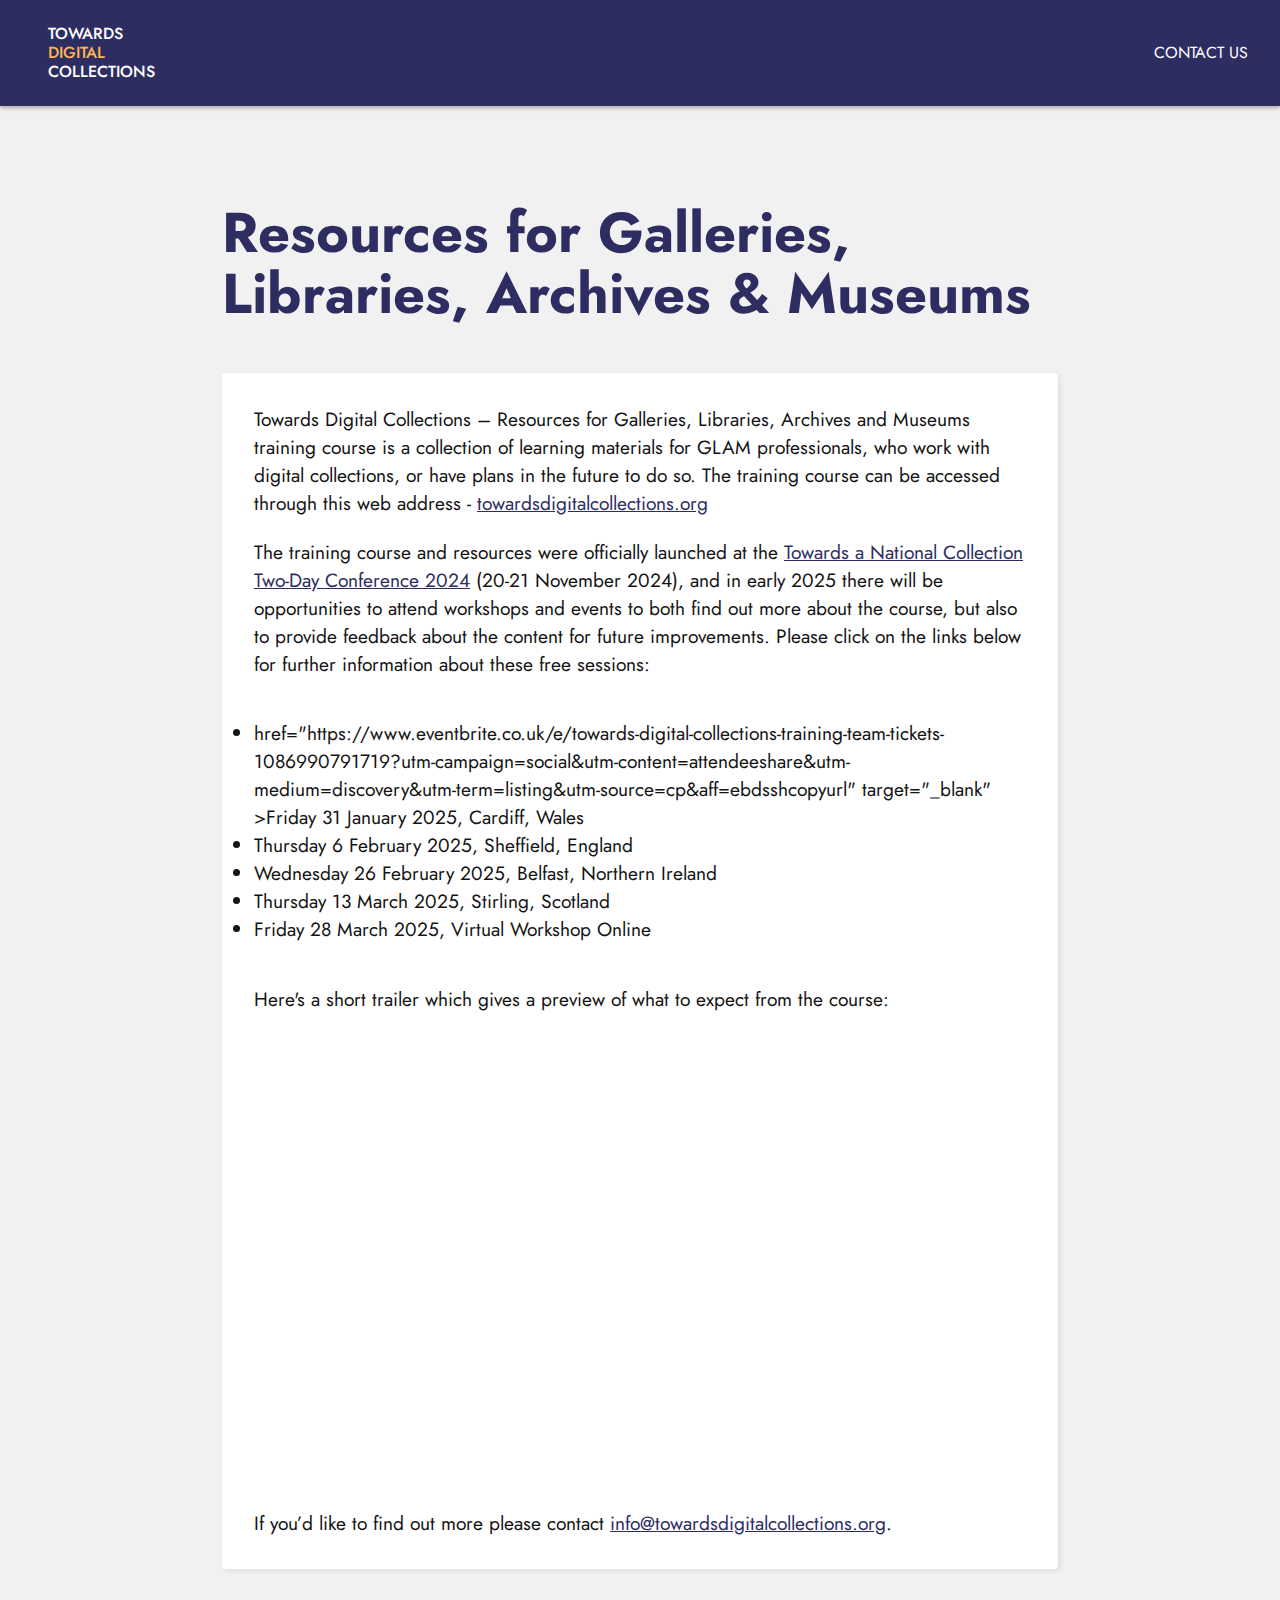
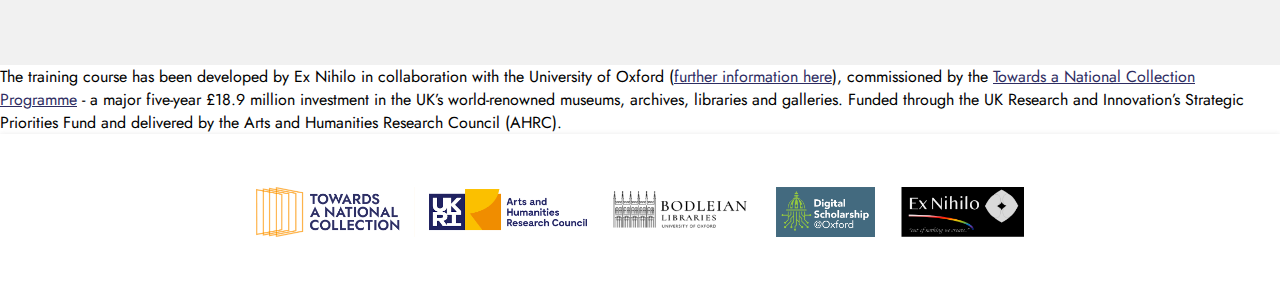
==== index.html @ f4214ec8 "Link adding" ====
<!DOCTYPE html>
<html lang="en">
  <head>
    <meta charset="UTF-8" />
    <meta name="viewport" content="width=device-width, initial-scale=1.0" />
    <title>Towards Digital Collections</title>
    <link rel="preconnect" href="https://fonts.googleapis.com" />
    <link rel="preconnect" href="https://fonts.gstatic.com" crossorigin />
    <link
      href="https://fonts.googleapis.com/css2?family=Jost:ital,wght@0,100..900;1,100..900&display=swap"
      rel="stylesheet"
    />
    <link rel="stylesheet" href="style.css" />
  </head>
  <body>
    <main>
      <div class="nav">
        <div class="logo">
          <div class="logo__glyph"></div>
          <div class="logo__text">
            <div>Towards</div>
            <div class="logo__text--emphasis">Digital</div>
            <div>Collections</div>
          </div>
        </div>

        <div class="nav__contact">
          <a href="mailto:info@towardsdigitalcollections.org" target="_blank"
            >Contact Us</a
          >
        </div>
      </div>

      <div class="main">
        <div class="main__content">
          <div class="main__title">
            Resources for Galleries, Libraries, Archives & Museums
          </div>

          <div class="main__text">
            <p>
              <span>
                Towards Digital Collections – Resources for Galleries, Libraries, Archives and Museums
                training course is a collection of learning materials for GLAM professionals, 
                who work with digital collections, or have plans in the future to do so. 
                The training course can be accessed through this web address - </span
              ><a
                href="https://www.towardsdigitalcollections.org/"
                target="_blank"
                >towardsdigitalcollections.org</a
              >&nbsp  
           </p>
            <p>
              <span
                >The training course and resources were officially launched at the </span
              ><a
                href="https://www.nationalcollection.org.uk/events/conference/towards-national-collection-two-day-conference-2024"
                target="_blank"
                >Towards a National Collection Two-Day Conference 2024</a
              >&nbsp;(20-21 November 2024), and in early 2025 there will be opportunities to attend workshops and events 
              to both find out more about the course, but also to provide feedback about the content for future improvements.
              Please click on the links below for further information about these free sessions:
          </p>
            <p> 
              <ul>
                  <li>href="https://www.eventbrite.co.uk/e/towards-digital-collections-training-team-tickets-1086990791719?utm-campaign=social&utm-content=attendeeshare&utm-medium=discovery&utm-term=listing&utm-source=cp&aff=ebdsshcopyurl"
                target="_blank"
                >Friday 31 January 2025, Cardiff, Wales</li>
                  <li>Thursday 6 February 2025, Sheffield, England</li>
                  <li>Wednesday 26 February 2025, Belfast, Northern Ireland</li>
                  <li>Thursday 13 March 2025, Stirling, Scotland</li>
                  <li>Friday 28 March 2025, Virtual Workshop Online</li>
              </ul>
            </p>
              <p>   
                Here's a short trailer which gives a preview of what to expect from the course:
            <div><div style="left: 0; width: 100%; height: 0; position: relative; padding-bottom: 56.25%;"><iframe src="//iframely.net/xBNRfsE" style="top: 0; left: 0; width: 100%; height: 100%; position: absolute; border: 0;" allowfullscreen allow="encrypted-media *;"></iframe></div></div><script async src="//iframely.net/embed.js"></script>
           </p>
            <p>
              <span>If you’d like to find out more please contact </span
              ><a href="mailto:info@towardsdigitalcollections.org" target="_blank"
                >info@towardsdigitalcollections.org</a
              >.  
         </div>
        </div>
      </div>
              The training course has been developed by Ex Nihilo in collaboration
                with the University of Oxford (</span
              ><a
                href="https://sites.google.com/exnihiloconsulting.co.uk/home/news?authuser=0"
                target="_blank"
                >further information here</a
              ><span>), commissioned by the </span
              ><a
                href="https://www.nationalcollection.org.uk"
                target="_blank"
                >Towards a National Collection Programme</a
              >&nbsp;- a major five-year £18.9 million investment in the UK’s
              world-renowned museums, archives, libraries and galleries. Funded
              through the UK Research and Innovation’s Strategic Priorities Fund
              and delivered by the Arts and Humanities Research Council (AHRC).
            </p>
      <div class="footer">
        <a
          class="footer__img"
          href="https://www.nationalcollection.org.uk/"
          target="_blank"
        >
          <img src="images/ahrc-logo.png" style="height: 50px" />
        </a>
        <a
          class="footer__img"
          href="https://www.bodleian.ox.ac.uk/home"
          target="_blank"
        >
          <img src="images/bod-logo.png" style="height: 60px; padding-bottom: 10px" />
        </a>
        <a
          class="footer__img"
          href="https://digitalscholarship.web.ox.ac.uk/"
          target="_blank"
        >
          <img src="images/DiScOx-logo.png" style="height: 50px" />
        </a>
        <a
          class="footer__img"
          href="https://sites.google.com/exnihiloconsulting.co.uk/home/exnihiloconsulting_home?authuser=0"
          target="_blank"
        >
          <img src="images/exnihilo-logo.png" style="height: 50px" />
        </a>
      </div>
    </main>
  </body>
</html>
---- style.css ----
:root {
  --purple: #2e2d62;
  --yellow: rgb(255, 181, 83);
}

* {
  margin: 0;
  padding: 0;
  box-sizing: border-box;
}

body {
  font-family: "Jost", arial, sans-serif;
}

.nav {
  background-color: var(--purple);
  padding: 1.5rem 2rem;
  box-shadow: 0 2px 4px 0 rgba(57, 57, 57, 0.4);
  position: relative;

  display: flex;
  align-items: center;
  justify-content: space-between;
}

.nav__contact {
  text-transform: uppercase;
}

.logo {
  display: flex;
  align-items: center;
  gap: 1rem;
}

.logo__text {
  display: flex;
  flex-direction: column;
  color: #fff;
  text-transform: uppercase;
  font-weight: 500;
  line-height: 1.2;
}

.logo__text--emphasis {
  font-style: bold;
  color: var(--yellow);
}

.logo__glyph {
  color: #fff;
}

.main {
  /* the National Collection gray – a bit dark for my taste */
  /* background-color: #e5e5e5; */
  background-color: #f1f1f1;
  display: flex;
  align-items: center;
  justify-content: center;
}

.main__content {
  max-width: 900px;
  display: flex;
  flex-direction: column;
  justify-content: center;
  align-items: center;
  gap: 3rem;
  padding: 6rem 2rem;
}

.main__title {
  color: var(--purple);
  font-size: 3.5rem;
  font-weight: bolder;
  line-height: 1.1;
}

.main__text {
  background-color: white;
  padding: 2rem;
  border-radius: 4px;
  box-shadow: 2px 2px 5px rgba(57, 57, 57, 0.1);
  display: flex;
  flex-direction: column;
  gap: 1.3rem;
  font-size: 1.2rem;
  color: rgb(20, 20, 20);
}

.footer {
  display: flex;
  flex-direction: row;
  justify-content: center;
  align-items: center;
  padding: 3rem 1.5rem;
  box-shadow: 0 0px 5px rgba(57, 57, 57, 0.1);
  overflow: hidden;
  gap: 1.5rem;
  flex-wrap: wrap;
}

.footer__img {
  position: relative;
}

/* Links */
a:link {
  color: var(--purple);
}

a:visited {
  color: var(--purple);
}

a:hover {
  color: var(--yellow);
}

a:active {
  color: var(--yellow);
}

.nav__contact a:link {
  color: white;
  text-decoration: none;
}

.nav__contact a:visited {
  color: white;
}

.nav__contact a:hover {
  color: var(--yellow);
}

.nav__contacta:active {
  color: var(--yellow);
}
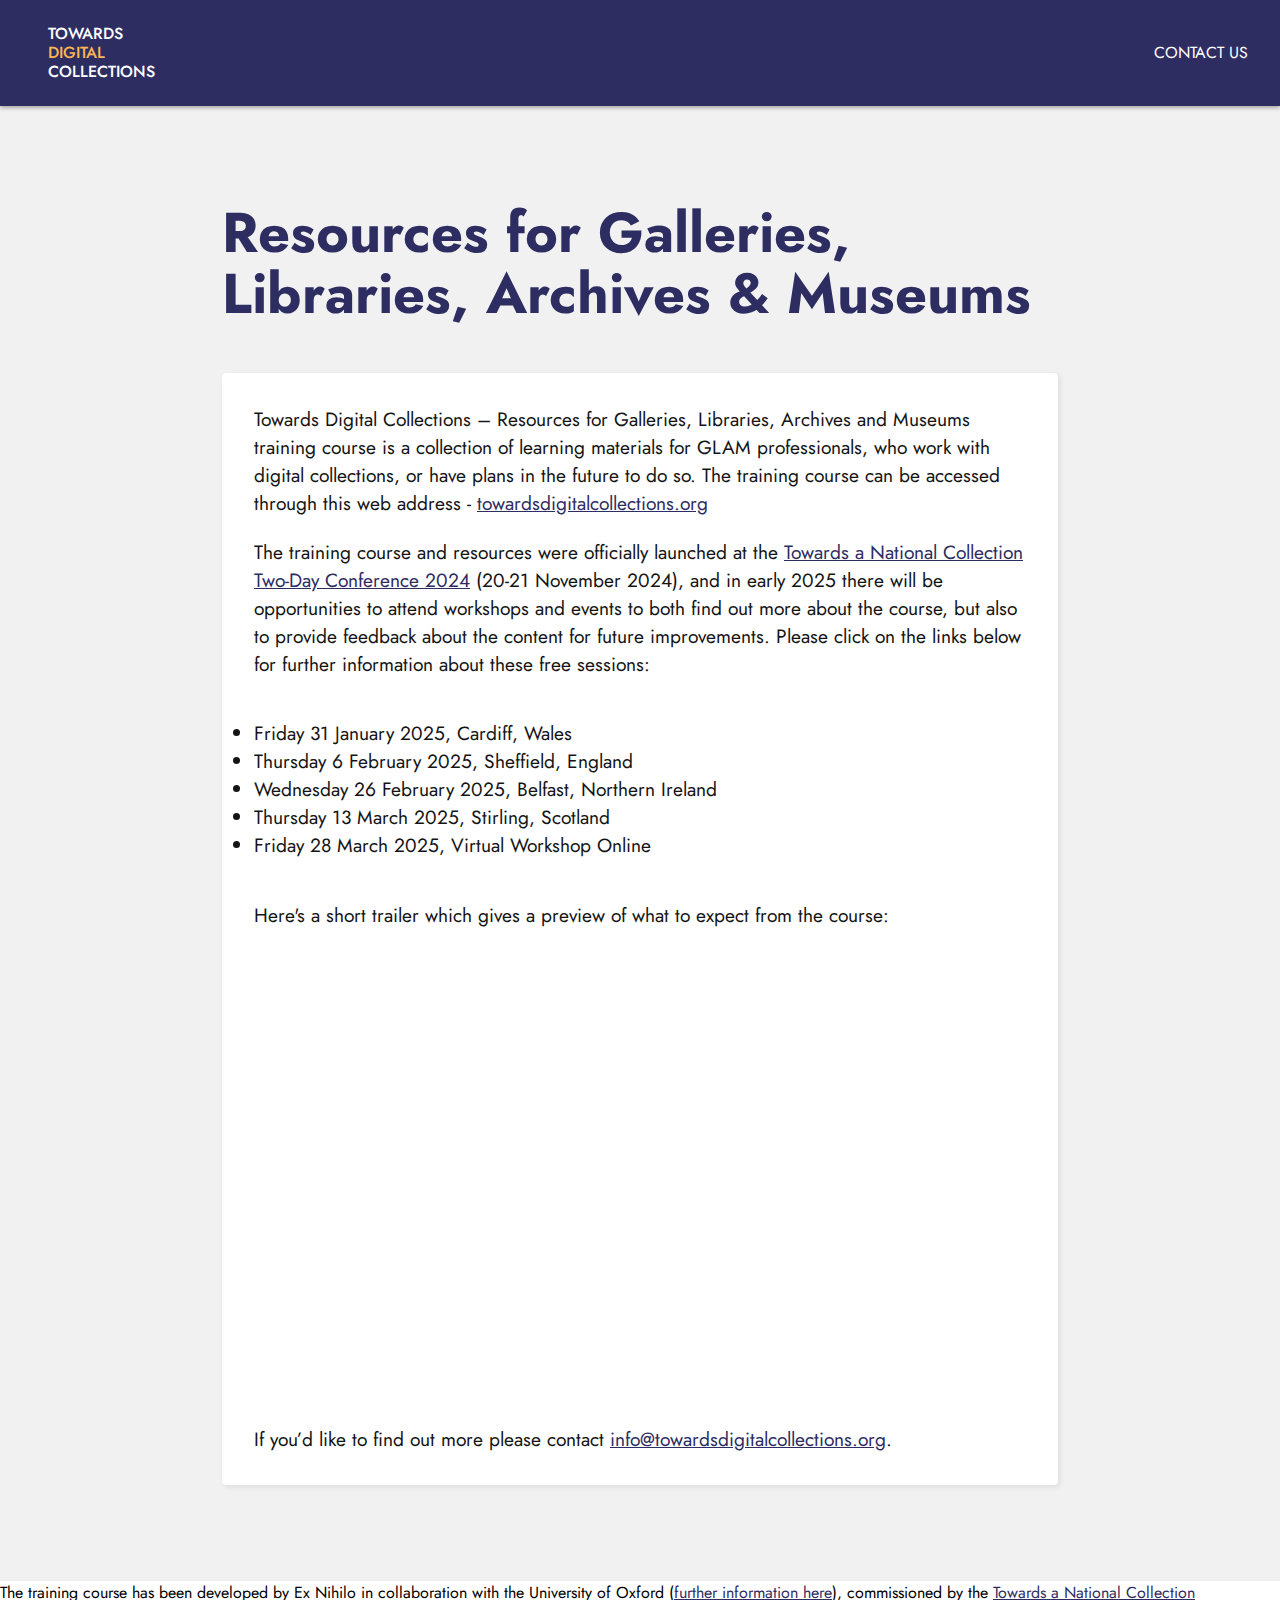
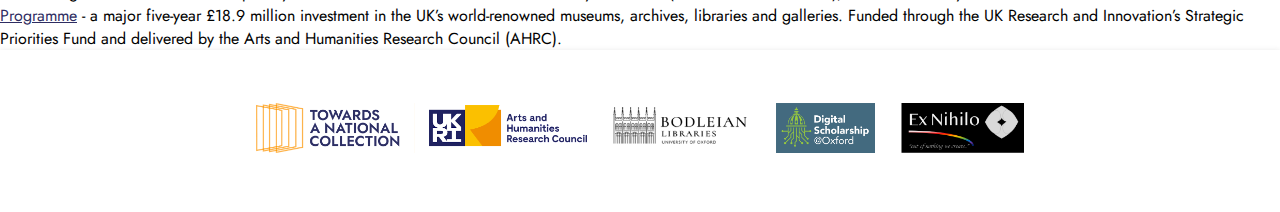
==== commit 1b41fb41: "Update index.html" ====
--- a/index.html
+++ b/index.html
@@ -63,9 +63,7 @@
           </p>
             <p> 
               <ul>
-                  <li>href="https://www.eventbrite.co.uk/e/towards-digital-collections-training-team-tickets-1086990791719?utm-campaign=social&utm-content=attendeeshare&utm-medium=discovery&utm-term=listing&utm-source=cp&aff=ebdsshcopyurl"
-                target="_blank"
-                >Friday 31 January 2025, Cardiff, Wales</li>
+                  <li>Friday 31 January 2025, Cardiff, Wales</li>
                   <li>Thursday 6 February 2025, Sheffield, England</li>
                   <li>Wednesday 26 February 2025, Belfast, Northern Ireland</li>
                   <li>Thursday 13 March 2025, Stirling, Scotland</li>
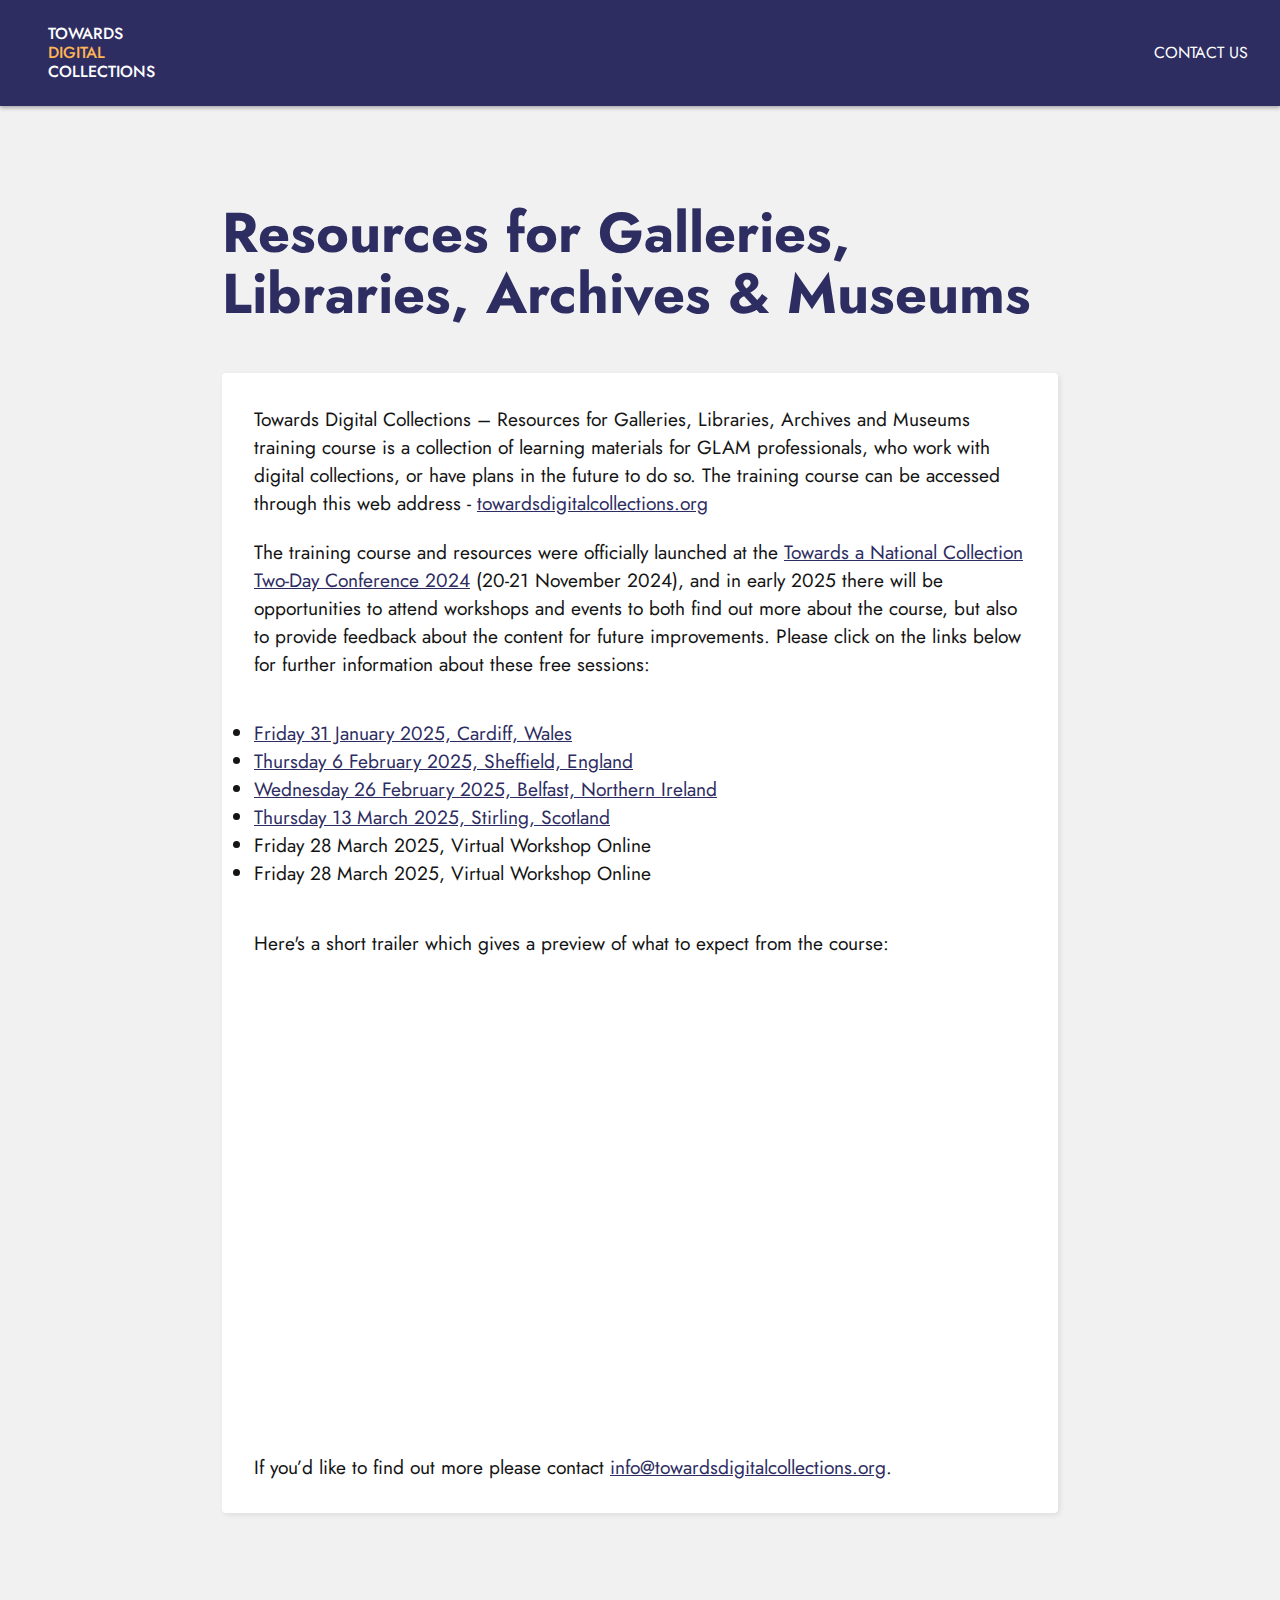
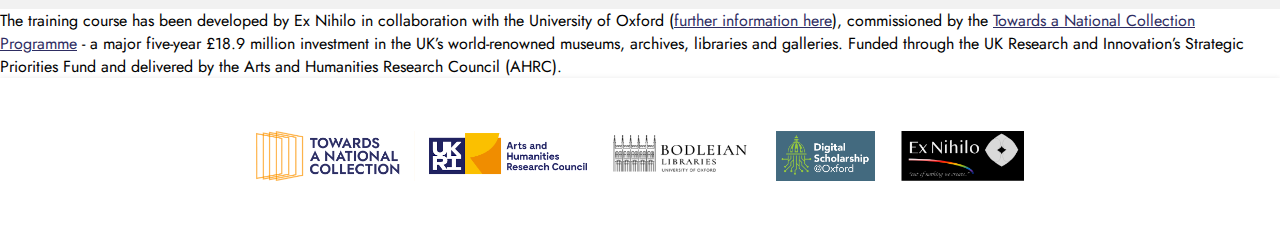
==== commit 158c3b05: "Events links" ====
--- a/index.html
+++ b/index.html
@@ -63,10 +63,11 @@
           </p>
             <p> 
               <ul>
-                  <li>Friday 31 January 2025, Cardiff, Wales</li>
-                  <li>Thursday 6 February 2025, Sheffield, England</li>
-                  <li>Wednesday 26 February 2025, Belfast, Northern Ireland</li>
-                  <li>Thursday 13 March 2025, Stirling, Scotland</li>
+                  <li><a href="https://www.eventbrite.co.uk/e/towards-digital-collections-training-team-tickets-1086990791719?utm-campaign=social&utm-content=attendeeshare&utm-medium=discovery&utm-term=listing&utm-source=cp&aff=ebdsshcopyurl" target="_blank">Friday 31 January 2025, Cardiff, Wales</a></li>
+                  <li><a href="https://www.eventbrite.co.uk/e/towards-digital-collections-training-team-sheffield-tickets-1089947094099?aff=erelpanelorg&_gl=1*1w0p1s8*_up*MQ..*_ga*NTA0NDQzNTIyLjE3MzIxMTI2Mzc.*_ga_TQVES5V6SH*MTczMjExMjYzNy4xLjAuMTczMjExMjYzNy4wLjAuMA.." target="_blank">Thursday 6 February 2025, Sheffield, England</a></li>
+                  <li><a href="https://www.eventbrite.co.uk/e/towards-digital-collections-training-team-belfast-tickets-1090020122529?aff=erelpanelorg&_gl=1*1rm1k7r*_up*MQ..*_ga*NTA0NDQzNTIyLjE3MzIxMTI2Mzc.*_ga_TQVES5V6SH*MTczMjEzNzQzMC4yLjAuMTczMjEzNzQzMC4wLjAuMA.." target="_blank">Wednesday 26 February 2025, Belfast, Northern Ireland</a></li>
+                  <li><a href="https://www.eventbrite.co.uk/e/towards-digital-collections-training-team-stirling-tickets-1090037875629?aff=erelpanelorg&_gl=1*1rm1k7r*_up*MQ..*_ga*NTA0NDQzNTIyLjE3MzIxMTI2Mzc.*_ga_TQVES5V6SH*MTczMjEzNzQzMC4yLjAuMTczMjEzNzQzMC4wLjAuMA.." target="_blank">Thursday 13 March 2025, Stirling, Scotland</a></li>
+                  <li>Friday 28 March 2025, Virtual Workshop Online</li>
                   <li>Friday 28 March 2025, Virtual Workshop Online</li>
               </ul>
             </p>
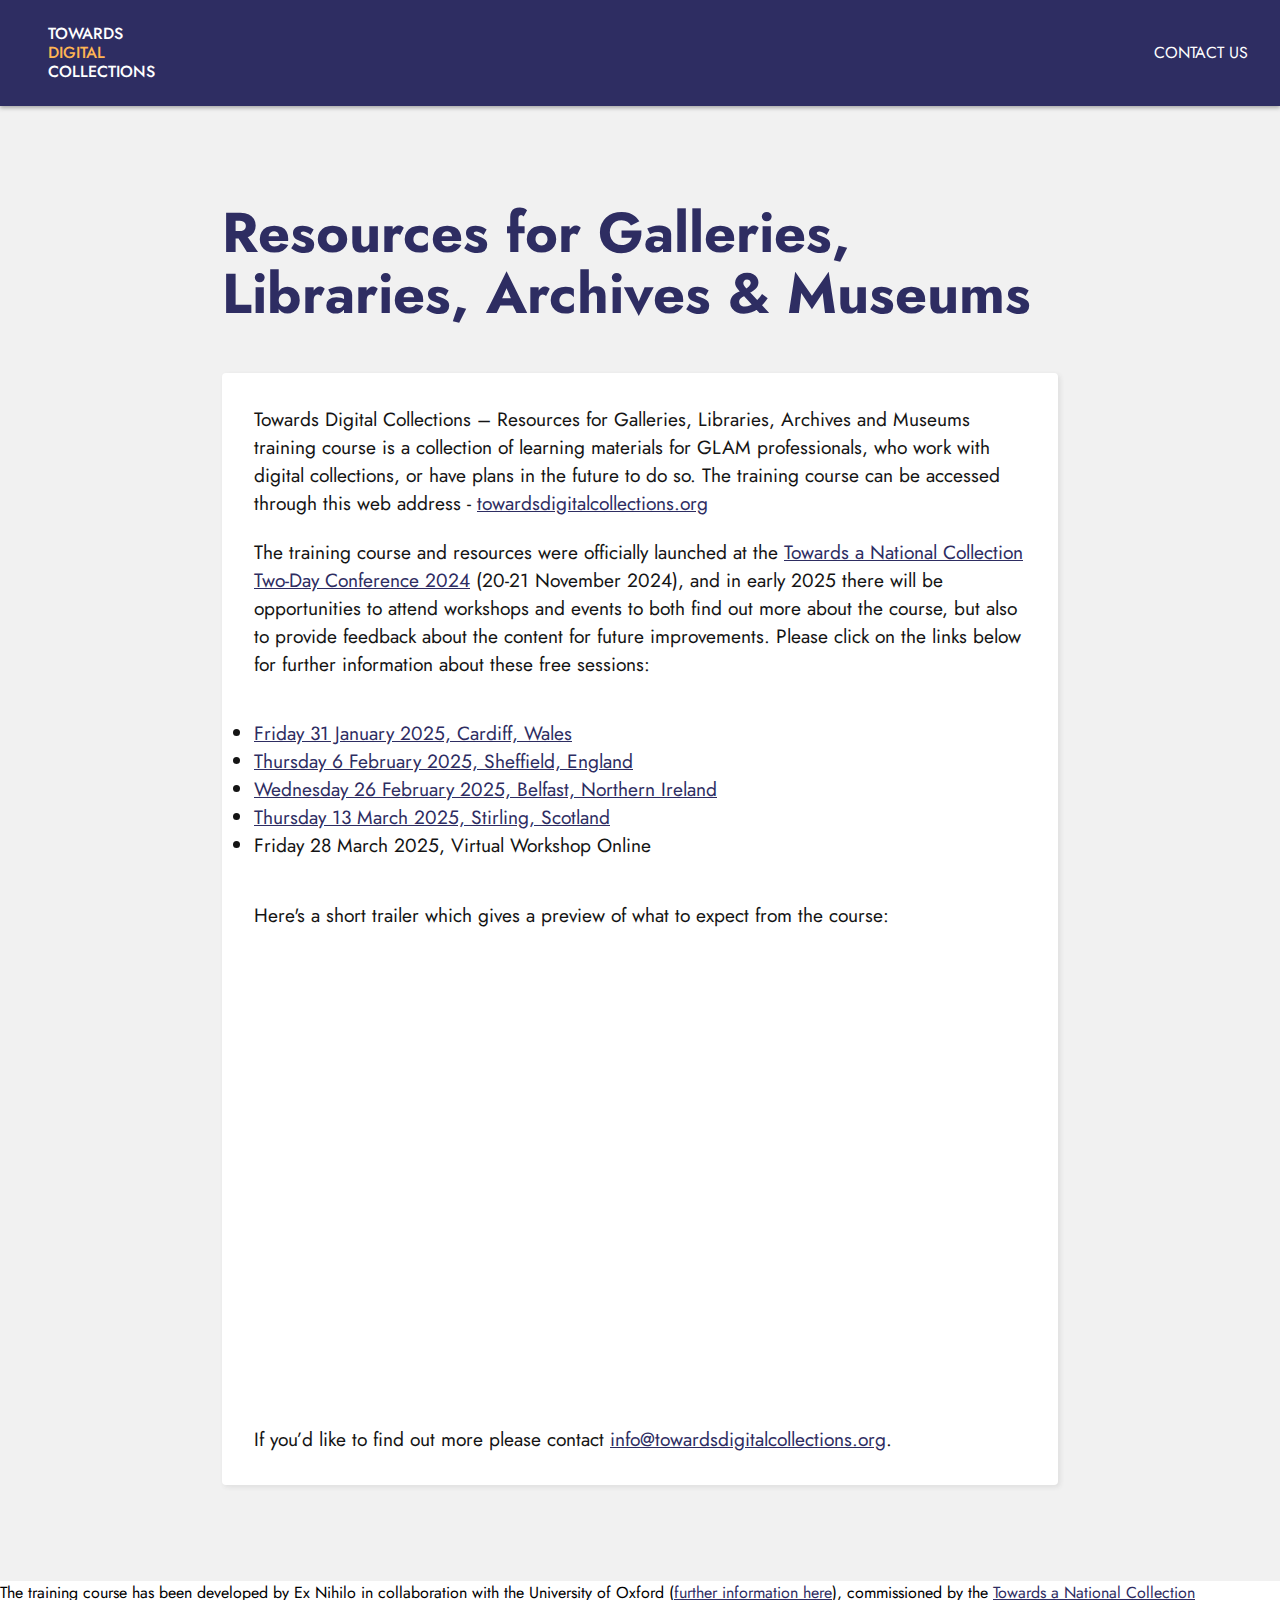
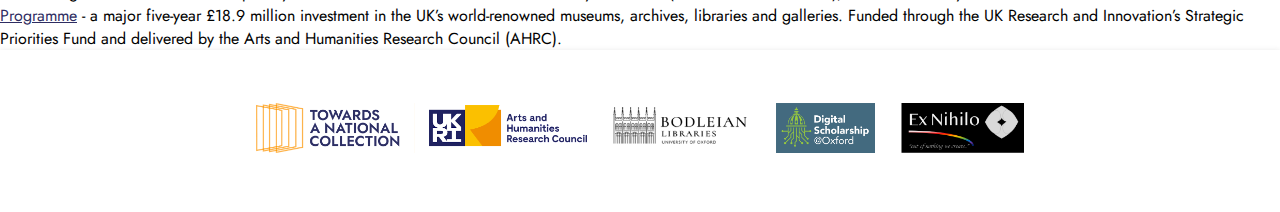
==== commit 88f74647: "Update index.html" ====
--- a/index.html
+++ b/index.html
@@ -68,7 +68,6 @@
                   <li><a href="https://www.eventbrite.co.uk/e/towards-digital-collections-training-team-belfast-tickets-1090020122529?aff=erelpanelorg&_gl=1*1rm1k7r*_up*MQ..*_ga*NTA0NDQzNTIyLjE3MzIxMTI2Mzc.*_ga_TQVES5V6SH*MTczMjEzNzQzMC4yLjAuMTczMjEzNzQzMC4wLjAuMA.." target="_blank">Wednesday 26 February 2025, Belfast, Northern Ireland</a></li>
                   <li><a href="https://www.eventbrite.co.uk/e/towards-digital-collections-training-team-stirling-tickets-1090037875629?aff=erelpanelorg&_gl=1*1rm1k7r*_up*MQ..*_ga*NTA0NDQzNTIyLjE3MzIxMTI2Mzc.*_ga_TQVES5V6SH*MTczMjEzNzQzMC4yLjAuMTczMjEzNzQzMC4wLjAuMA.." target="_blank">Thursday 13 March 2025, Stirling, Scotland</a></li>
                   <li>Friday 28 March 2025, Virtual Workshop Online</li>
-                  <li>Friday 28 March 2025, Virtual Workshop Online</li>
               </ul>
             </p>
               <p>   
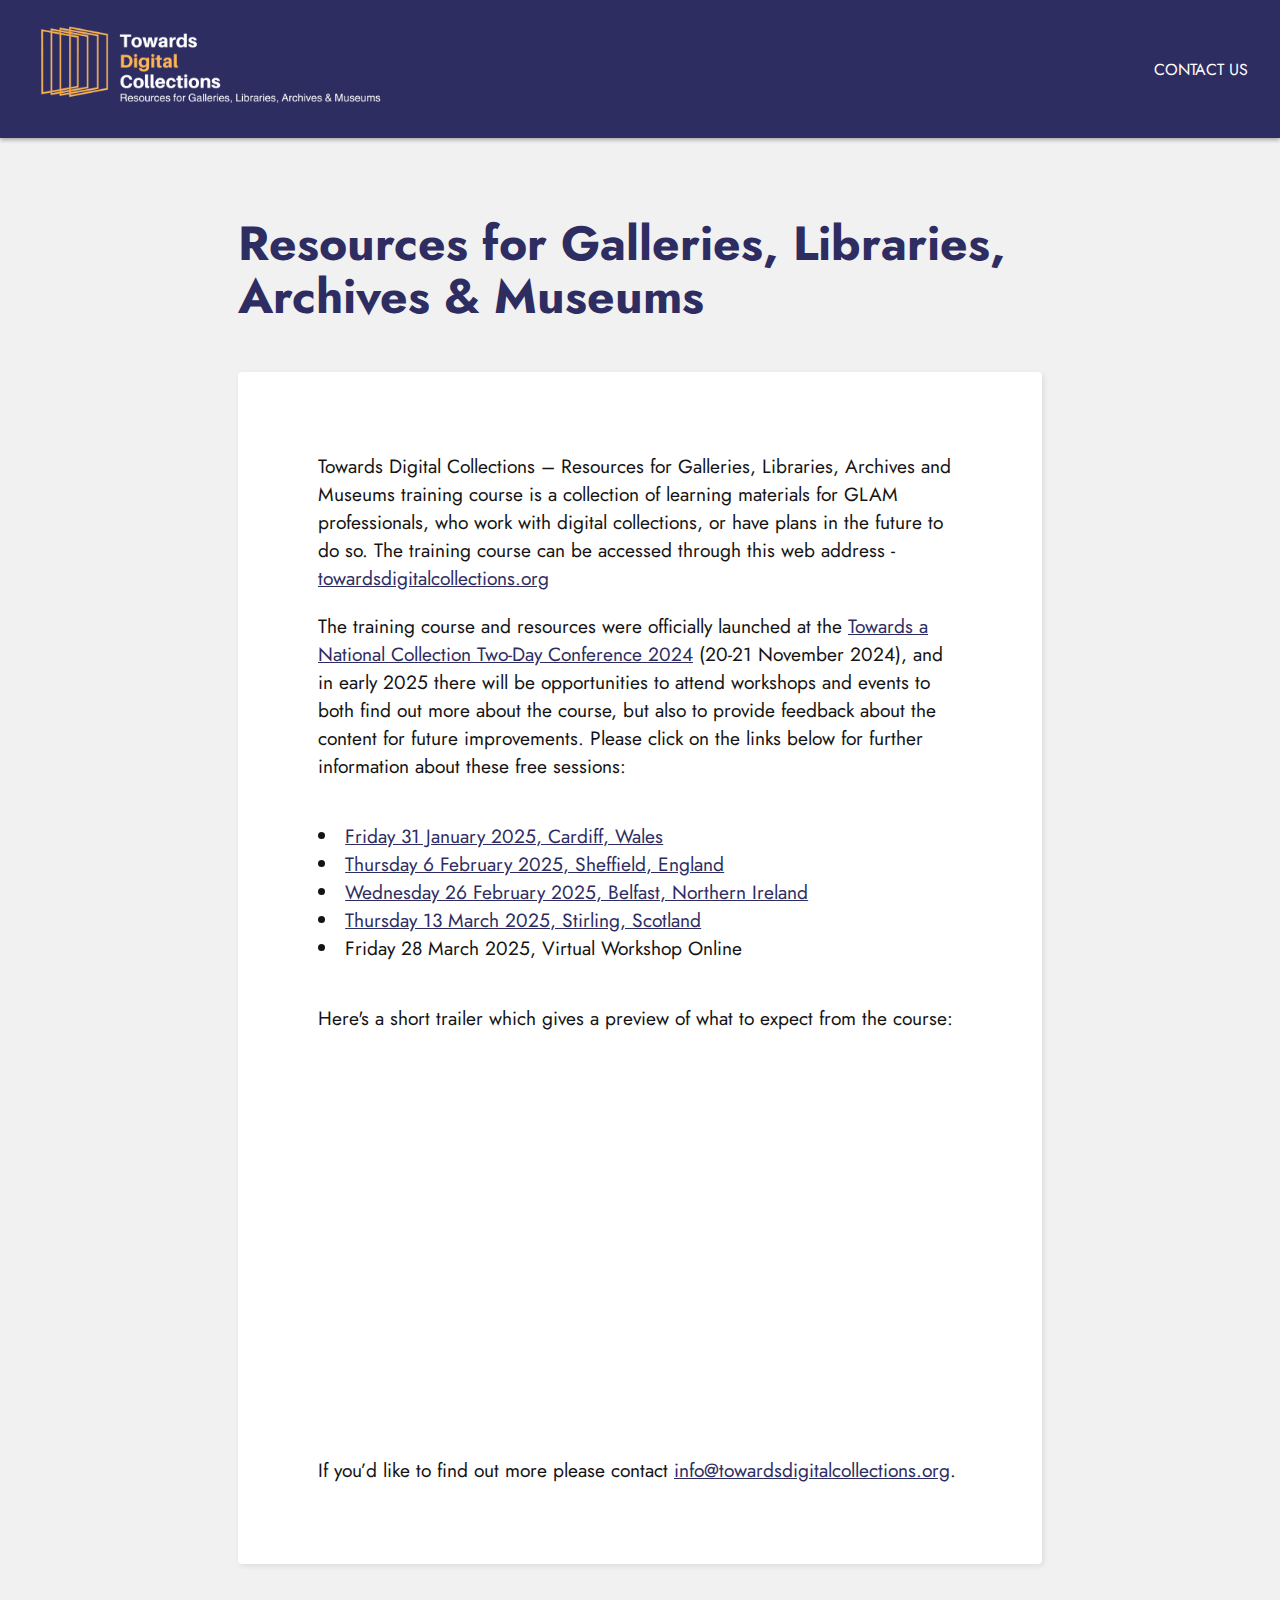
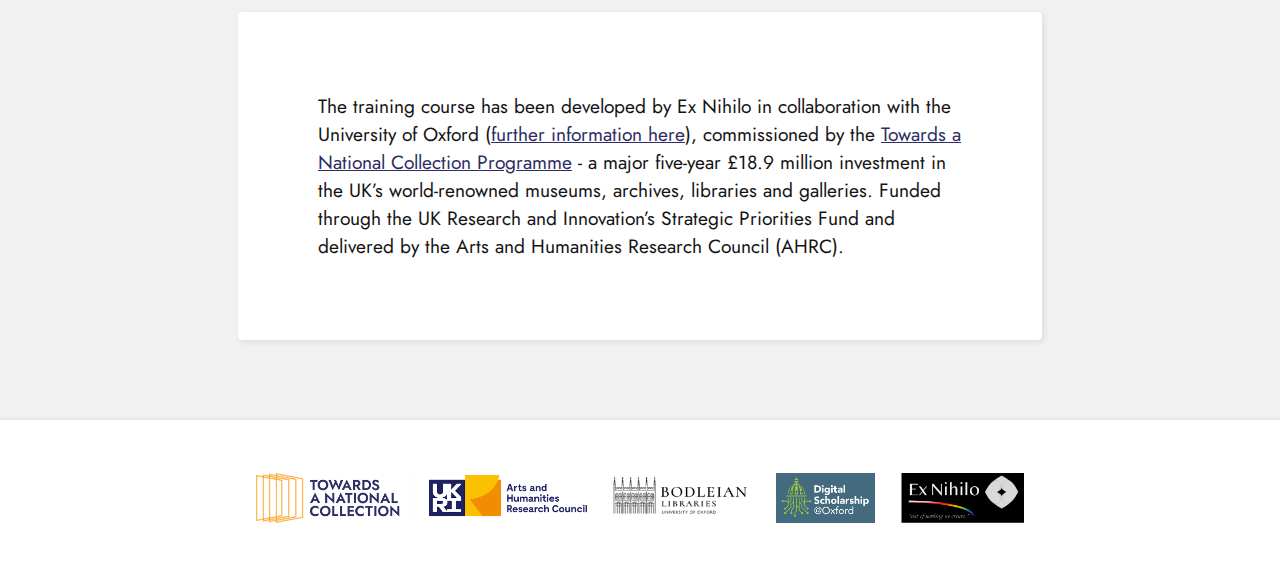
==== commit b1200d85: "Add logo and basic responsive styling" ====
--- a/index.html
+++ b/index.html
@@ -15,8 +15,11 @@
   <body>
     <main>
       <div class="nav">
+        <div class="logo--full">
+            <img src="/images/TDC-logo.png" height="100" />
+        </div>
+
         <div class="logo">
-          <div class="logo__glyph"></div>
           <div class="logo__text">
             <div>Towards</div>
             <div class="logo__text--emphasis">Digital</div>
@@ -37,7 +40,7 @@
             Resources for Galleries, Libraries, Archives & Museums
           </div>
 
-          <div class="main__text">
+          <div class="main__section">
             <p>
               <span>
                 Towards Digital Collections – Resources for Galleries, Libraries, Archives and Museums
@@ -80,24 +83,28 @@
                 >info@towardsdigitalcollections.org</a
               >.  
          </div>
+         <div class="main__section">
+           <p>
+             The training course has been developed by Ex Nihilo in collaboration
+               with the University of Oxford (</span
+             ><a
+               href="https://sites.google.com/exnihiloconsulting.co.uk/home/news?authuser=0"
+               target="_blank"
+               >further information here</a
+             ><span>), commissioned by the </span
+             ><a
+               href="https://www.nationalcollection.org.uk"
+               target="_blank"
+               >Towards a National Collection Programme</a
+             >&nbsp;- a major five-year £18.9 million investment in the UK’s
+             world-renowned museums, archives, libraries and galleries. Funded
+             through the UK Research and Innovation’s Strategic Priorities Fund
+             and delivered by the Arts and Humanities Research Council (AHRC).
+           </p>
+         </div>
         </div>
       </div>
-              The training course has been developed by Ex Nihilo in collaboration
-                with the University of Oxford (</span
-              ><a
-                href="https://sites.google.com/exnihiloconsulting.co.uk/home/news?authuser=0"
-                target="_blank"
-                >further information here</a
-              ><span>), commissioned by the </span
-              ><a
-                href="https://www.nationalcollection.org.uk"
-                target="_blank"
-                >Towards a National Collection Programme</a
-              >&nbsp;- a major five-year £18.9 million investment in the UK’s
-              world-renowned museums, archives, libraries and galleries. Funded
-              through the UK Research and Innovation’s Strategic Priorities Fund
-              and delivered by the Arts and Humanities Research Council (AHRC).
-            </p>
+
       <div class="footer">
         <a
           class="footer__img"
--- a/style.css
+++ b/style.css
@@ -13,12 +13,15 @@
   font-family: "Jost", arial, sans-serif;
 }
 
+ul {
+  list-style-position: inside;
+}
+
 .nav {
   background-color: var(--purple);
-  padding: 1.5rem 2rem;
+  padding: 1rem 2rem;
   box-shadow: 0 2px 4px 0 rgba(57, 57, 57, 0.4);
   position: relative;
-
   display: flex;
   align-items: center;
   justify-content: space-between;
@@ -28,10 +31,94 @@
   text-transform: uppercase;
 }
 
+@media only screen and (max-width: 600px) {
+  .nav__contact {
+    font-size: 0.9rem;
+  }
+}
+
 .logo {
   display: flex;
   align-items: center;
   gap: 1rem;
+}
+
+.main {
+  /* the National Collection gray – a bit dark for my taste */
+  /* background-color: #e5e5e5; */
+  background-color: #f1f1f1;
+  display: flex;
+  flex-direction: column;
+  align-items: center;
+  justify-content: center;
+}
+
+.main__content {
+  max-width: 900px;
+  display: flex;
+  flex-direction: column;
+  justify-content: center;
+  align-items: center;
+  gap: 3rem;
+  padding: 5rem 3rem;
+}
+
+@media only screen and (max-width: 600px) {
+  .main__content {
+    padding: 3rem 2rem;
+    gap: 2rem;
+  }
+}
+
+@media only screen and (max-width: 375px) {
+  .main__content {
+    padding: 3rem 0.5rem;
+    gap: 2rem;
+  }
+}
+
+.main__title {
+  color: var(--purple);
+  font-size: 3rem;
+  font-weight: bolder;
+  line-height: 1.1;
+}
+
+@media only screen and (max-width: 600px) {
+  .main__title {
+    font-size: 2rem;
+  }
+}
+
+.main__section {
+  background-color: white;
+  padding: 5rem;
+  border-radius: 4px;
+  box-shadow: 2px 2px 5px rgba(57, 57, 57, 0.1);
+  display: flex;
+  flex-direction: column;
+  gap: 1.3rem;
+  font-size: 1.2rem;
+  color: rgb(20, 20, 20);
+}
+
+@media only screen and (max-width: 600px) {
+  .main__section {
+    font-size: 1rem;
+    padding: 2rem;
+  }
+}
+
+.logo {
+  display: none;
+  align-items: center;
+  gap: 1rem;
+}
+
+@media only screen and (max-width: 600px) {
+  .logo {
+    display: flex;
+  }
 }
 
 .logo__text {
@@ -43,51 +130,25 @@
   line-height: 1.2;
 }
 
+@media only screen and (max-width: 600px) {
+  .logo__text {
+    font-size: 0.9rem;
+  }
+}
+
 .logo__text--emphasis {
   font-style: bold;
   color: var(--yellow);
 }
 
-.logo__glyph {
-  color: #fff;
-}
-
-.main {
-  /* the National Collection gray – a bit dark for my taste */
-  /* background-color: #e5e5e5; */
-  background-color: #f1f1f1;
-  display: flex;
-  align-items: center;
-  justify-content: center;
-}
-
-.main__content {
-  max-width: 900px;
-  display: flex;
-  flex-direction: column;
-  justify-content: center;
-  align-items: center;
-  gap: 3rem;
-  padding: 6rem 2rem;
-}
-
-.main__title {
-  color: var(--purple);
-  font-size: 3.5rem;
-  font-weight: bolder;
-  line-height: 1.1;
-}
-
-.main__text {
-  background-color: white;
-  padding: 2rem;
-  border-radius: 4px;
-  box-shadow: 2px 2px 5px rgba(57, 57, 57, 0.1);
-  display: flex;
-  flex-direction: column;
-  gap: 1.3rem;
-  font-size: 1.2rem;
-  color: rgb(20, 20, 20);
+.logo--full {
+  display: block;
+}
+
+@media only screen and (max-width: 600px) {
+  .logo--full {
+    display: none;
+  }
 }
 
 .footer {
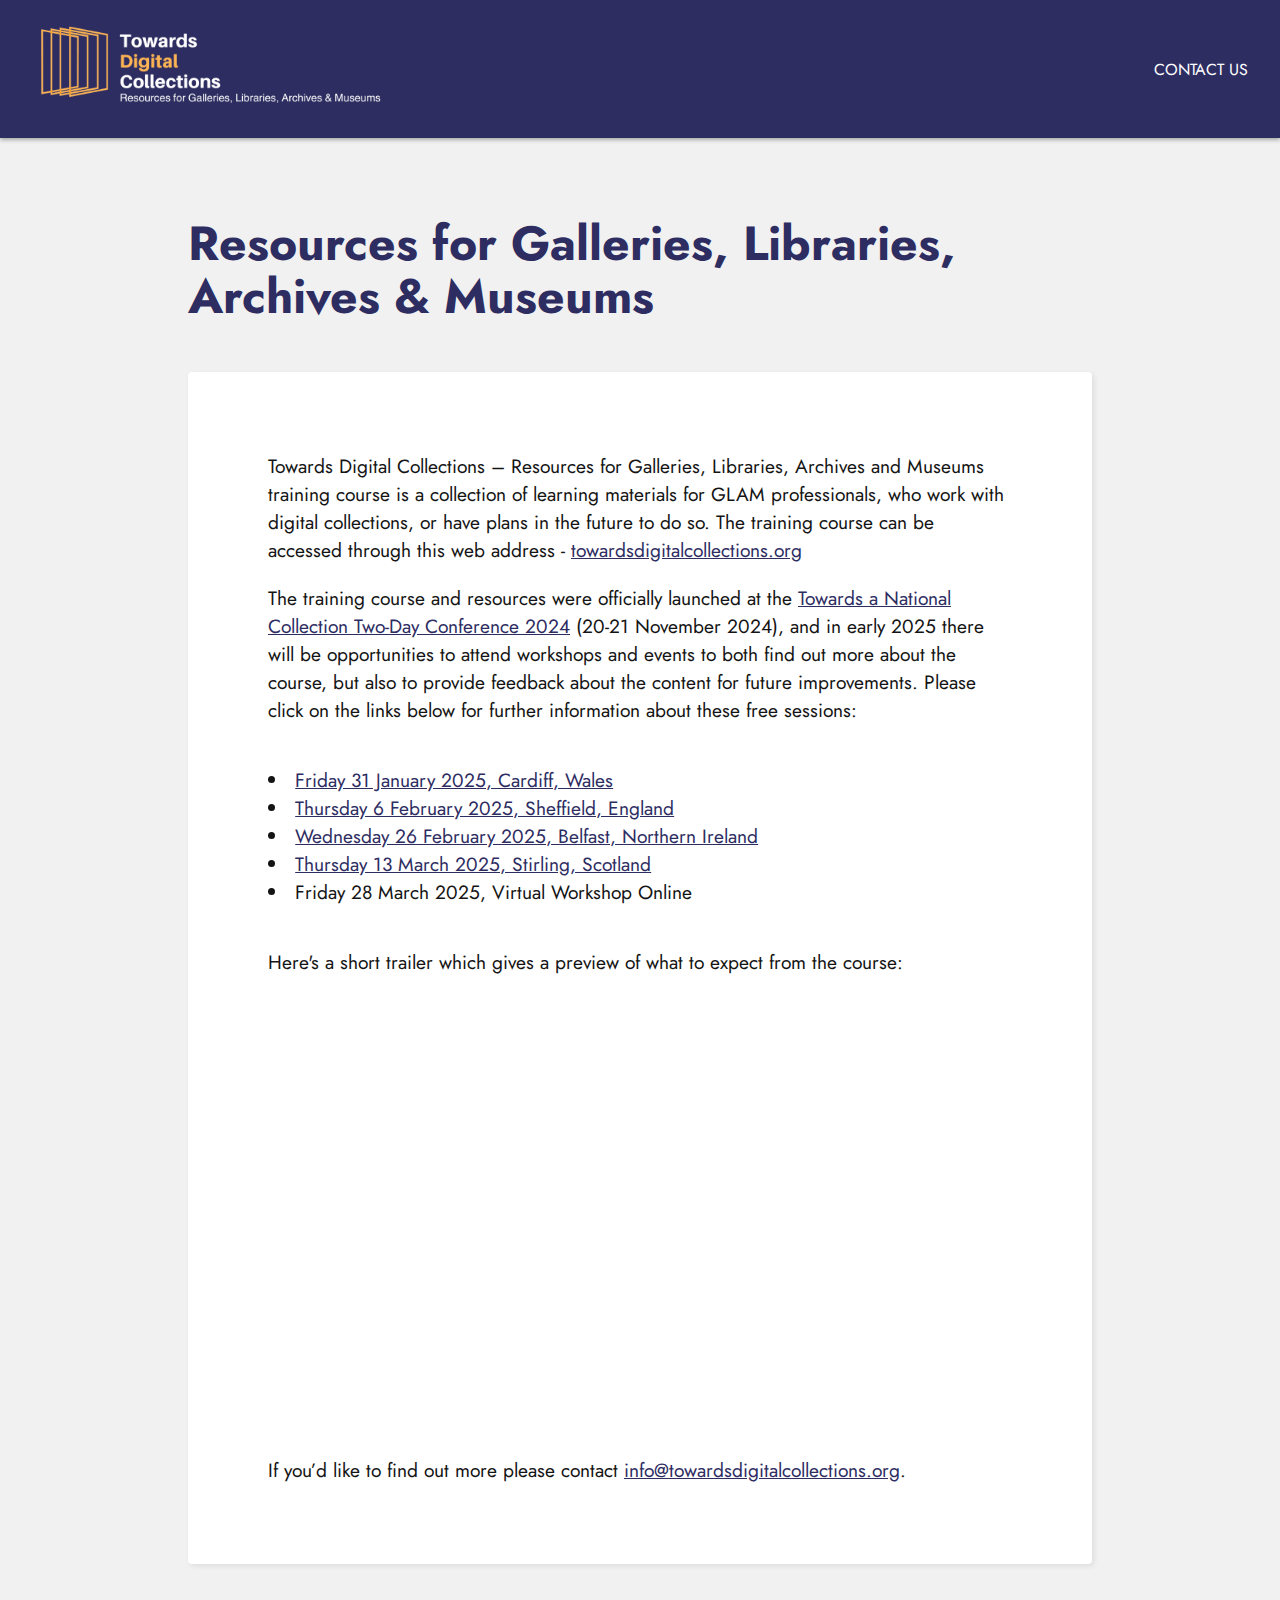
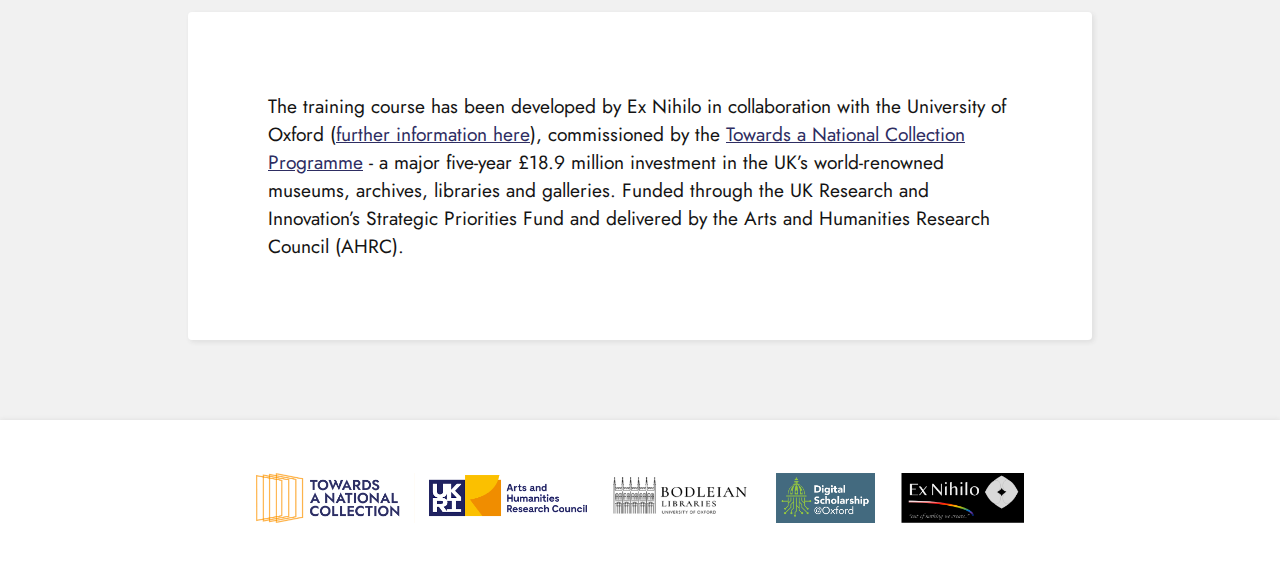
==== commit 900aab92: "Update images path" ====
--- a/index.html
+++ b/index.html
@@ -16,7 +16,7 @@
     <main>
       <div class="nav">
         <div class="logo--full">
-            <img src="/images/TDC-logo.png" height="100" />
+            <img src="images/TDC-logo.png" height="100" />
         </div>
 
         <div class="logo">
--- a/style.css
+++ b/style.css
@@ -54,7 +54,7 @@
 }
 
 .main__content {
-  max-width: 900px;
+  max-width: 1000px;
   display: flex;
   flex-direction: column;
   justify-content: center;
@@ -70,9 +70,9 @@
   }
 }
 
-@media only screen and (max-width: 375px) {
+@media only screen and (max-width: 374px) {
   .main__content {
-    padding: 3rem 0.5rem;
+    padding: 3rem 0.7rem;
     gap: 2rem;
   }
 }
@@ -90,6 +90,12 @@
   }
 }
 
+@media only screen and (max-width: 374px) {
+  .main__title {
+    gap: 1.5rem;
+  }
+}
+
 .main__section {
   background-color: white;
   padding: 5rem;
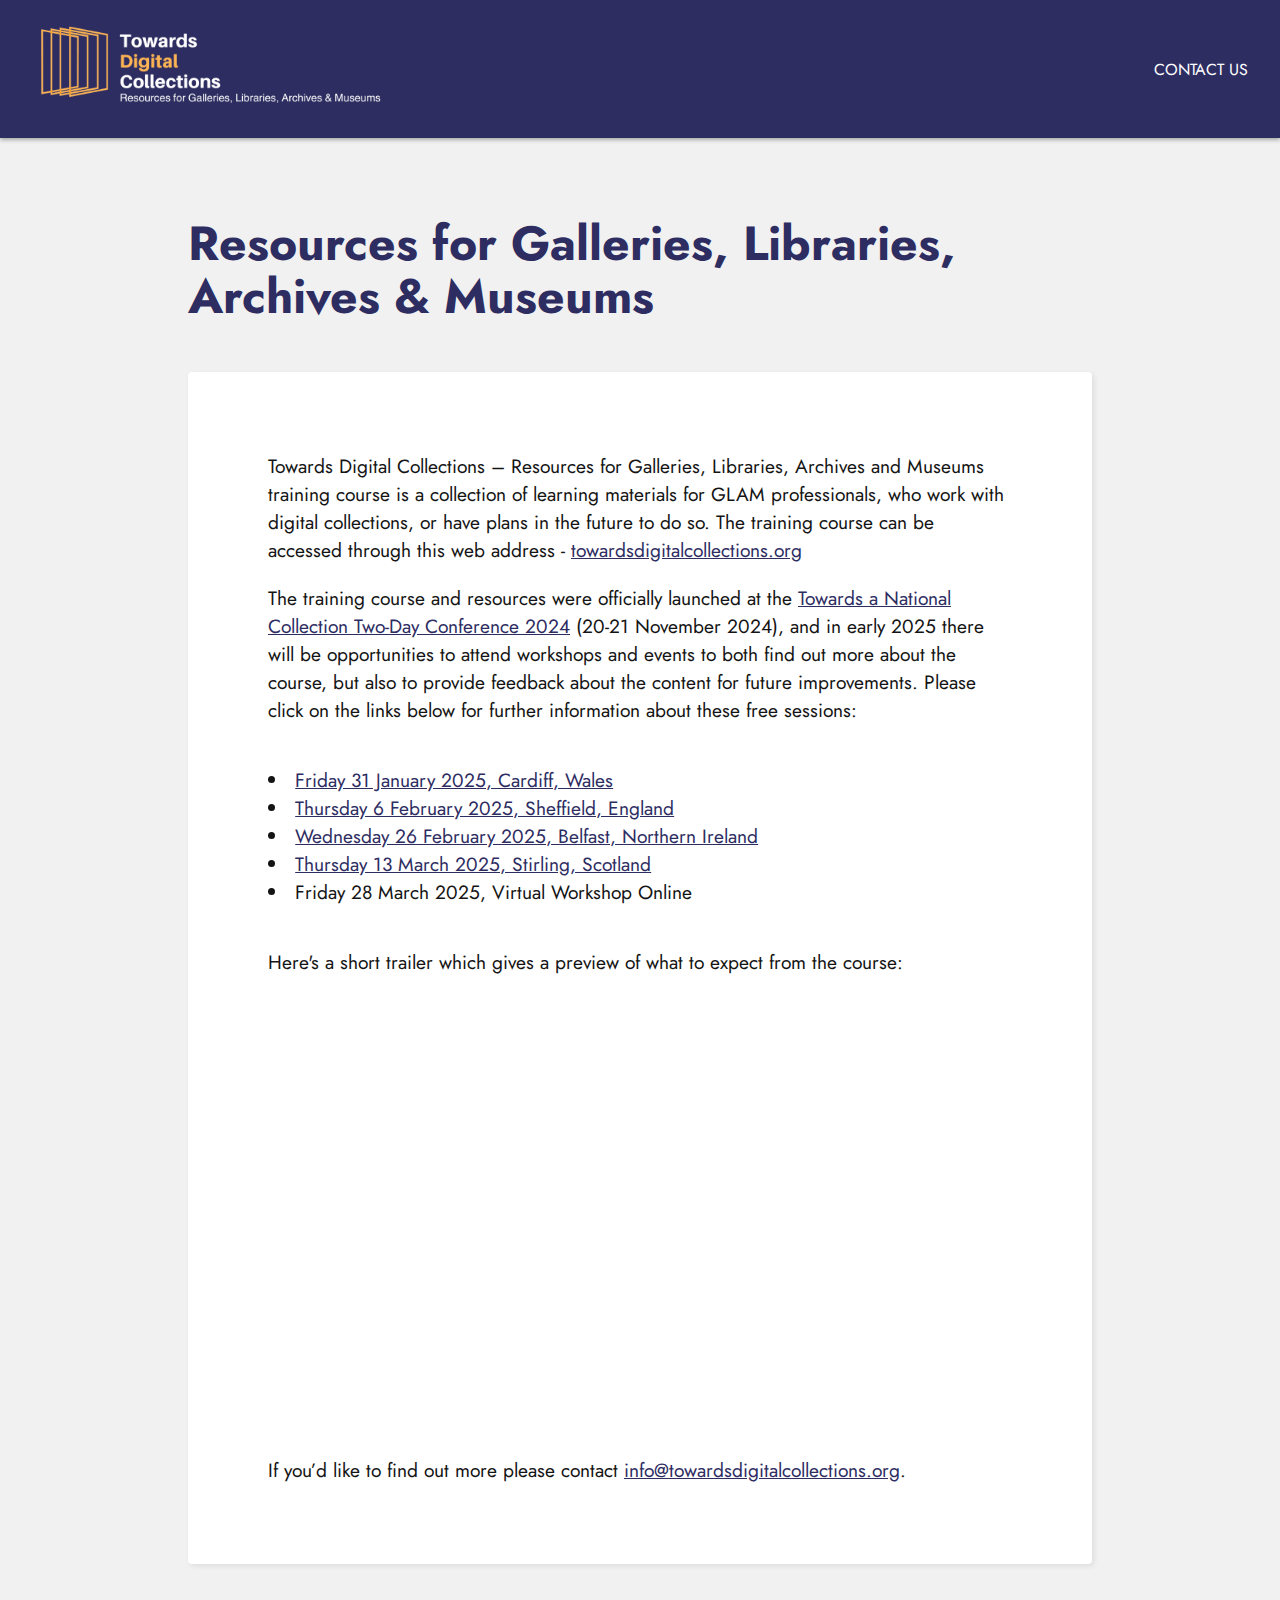
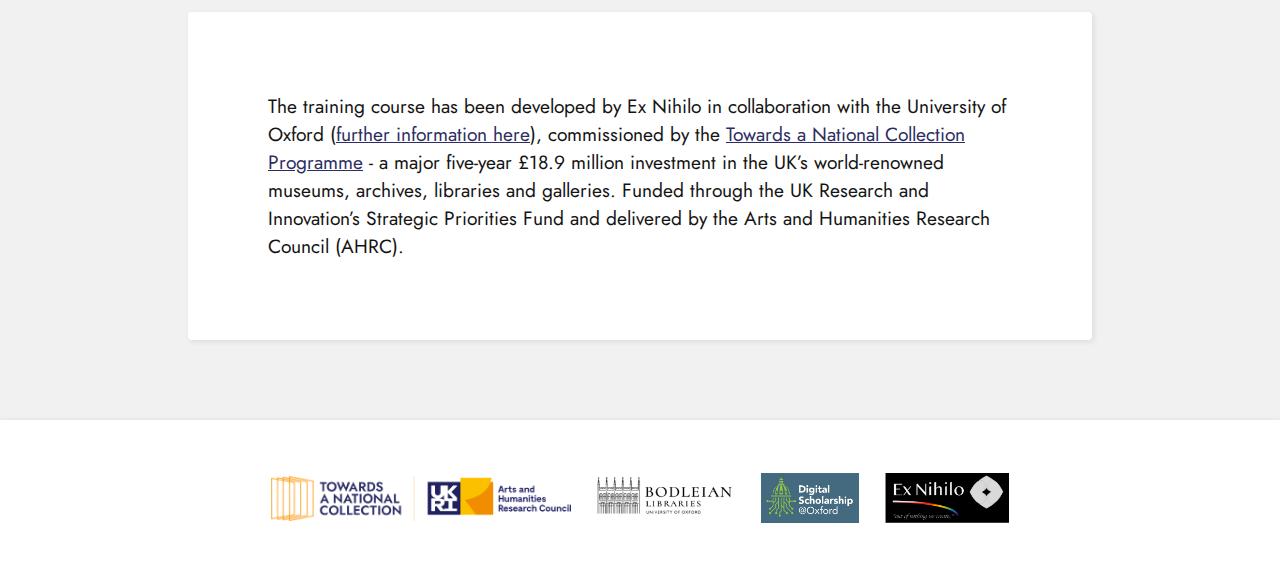
==== commit 3ee54e4b: "Handle narrow screens" ====
--- a/index.html
+++ b/index.html
@@ -83,6 +83,7 @@
                 >info@towardsdigitalcollections.org</a
               >.  
          </div>
+
          <div class="main__section">
            <p>
              The training course has been developed by Ex Nihilo in collaboration
@@ -111,7 +112,7 @@
           href="https://www.nationalcollection.org.uk/"
           target="_blank"
         >
-          <img src="images/ahrc-logo.png" style="height: 50px" />
+          <img src="images/ahrc-logo.png" style="width: 300px" />
         </a>
         <a
           class="footer__img"
--- a/style.css
+++ b/style.css
@@ -54,6 +54,7 @@
 }
 
 .main__content {
+  width: 100%;
   max-width: 1000px;
   display: flex;
   flex-direction: column;
@@ -65,15 +66,14 @@
 
 @media only screen and (max-width: 600px) {
   .main__content {
-    padding: 3rem 2rem;
+    padding: 3rem 3rem;
     gap: 2rem;
   }
 }
 
-@media only screen and (max-width: 374px) {
+@media only screen and (max-width: 400px) {
   .main__content {
-    padding: 3rem 0.7rem;
-    gap: 2rem;
+    padding: 3rem 1rem;
   }
 }
 
@@ -90,9 +90,9 @@
   }
 }
 
-@media only screen and (max-width: 374px) {
+@media only screen and (max-width: 370px) {
   .main__title {
-    gap: 1.5rem;
+    font-size: 1.5rem;
   }
 }
 
@@ -115,6 +115,12 @@
   }
 }
 
+@media only screen and (max-width: 370px) {
+  .main__section {
+    font-size: 0.8rem;
+  }
+}
+
 .logo {
   display: none;
   align-items: center;
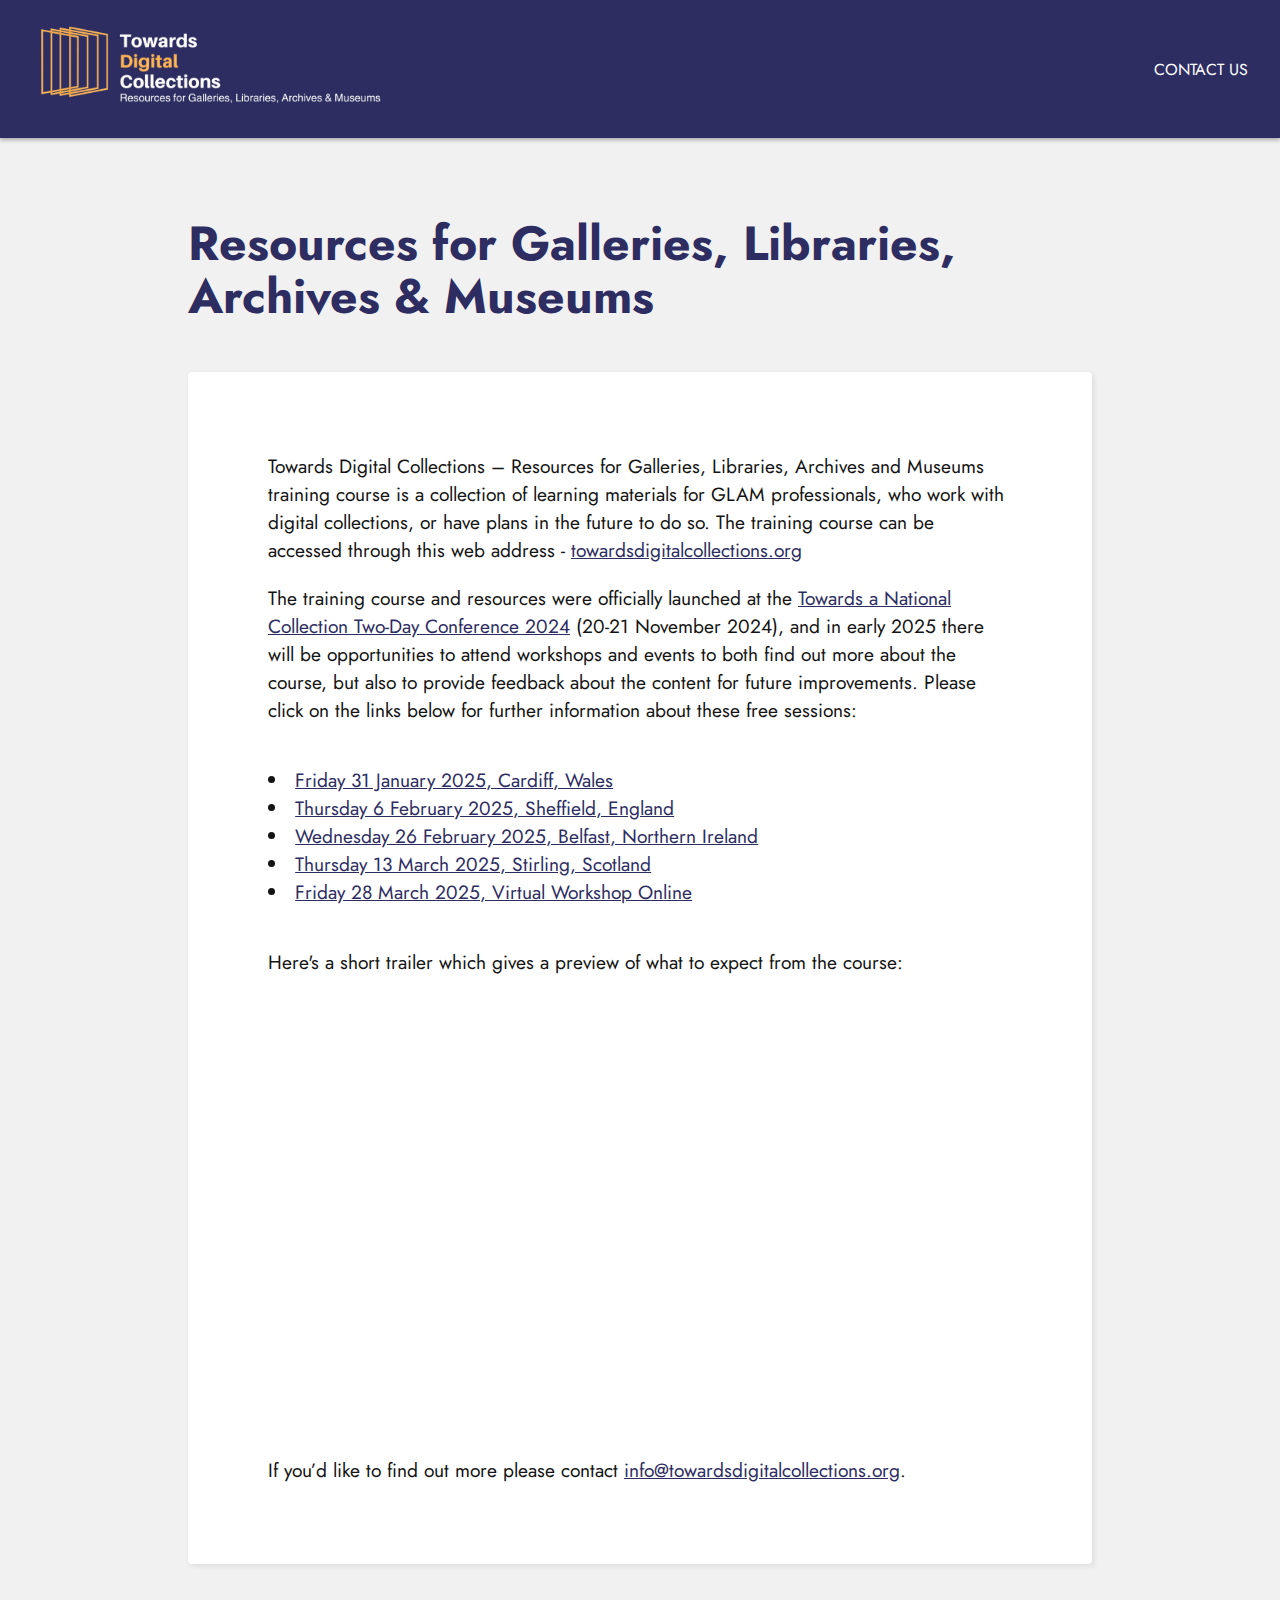
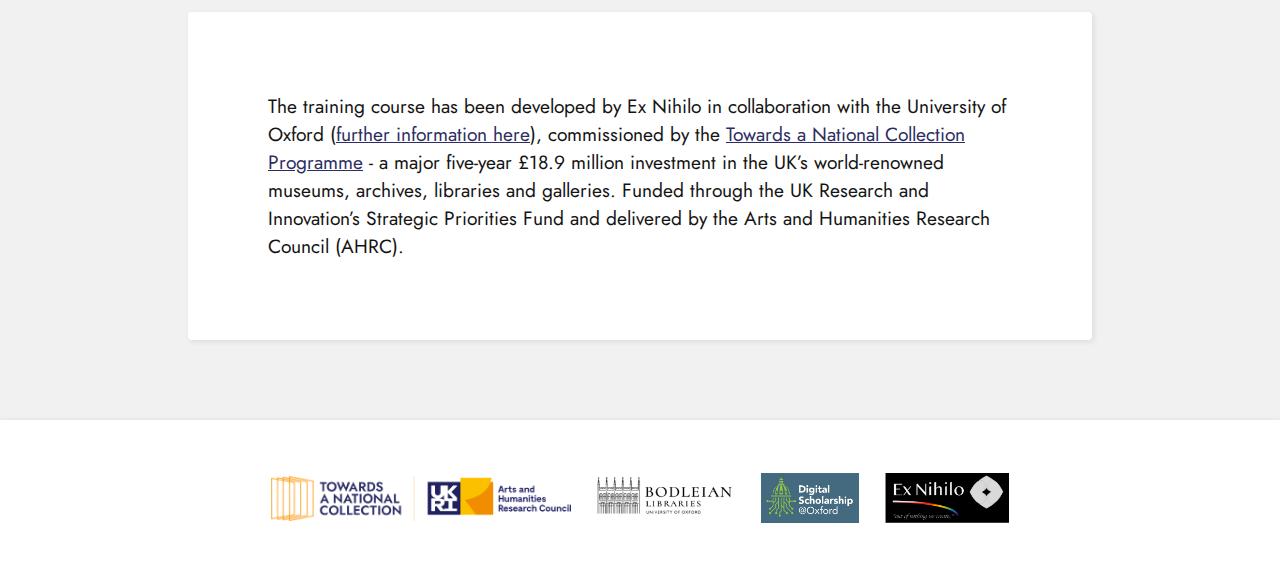
==== commit e68d3305: "Update index.html" ====
--- a/index.html
+++ b/index.html
@@ -70,7 +70,7 @@
                   <li><a href="https://www.eventbrite.co.uk/e/towards-digital-collections-training-team-sheffield-tickets-1089947094099?aff=erelpanelorg&_gl=1*1w0p1s8*_up*MQ..*_ga*NTA0NDQzNTIyLjE3MzIxMTI2Mzc.*_ga_TQVES5V6SH*MTczMjExMjYzNy4xLjAuMTczMjExMjYzNy4wLjAuMA.." target="_blank">Thursday 6 February 2025, Sheffield, England</a></li>
                   <li><a href="https://www.eventbrite.co.uk/e/towards-digital-collections-training-team-belfast-tickets-1090020122529?aff=erelpanelorg&_gl=1*1rm1k7r*_up*MQ..*_ga*NTA0NDQzNTIyLjE3MzIxMTI2Mzc.*_ga_TQVES5V6SH*MTczMjEzNzQzMC4yLjAuMTczMjEzNzQzMC4wLjAuMA.." target="_blank">Wednesday 26 February 2025, Belfast, Northern Ireland</a></li>
                   <li><a href="https://www.eventbrite.co.uk/e/towards-digital-collections-training-team-stirling-tickets-1090037875629?aff=erelpanelorg&_gl=1*1rm1k7r*_up*MQ..*_ga*NTA0NDQzNTIyLjE3MzIxMTI2Mzc.*_ga_TQVES5V6SH*MTczMjEzNzQzMC4yLjAuMTczMjEzNzQzMC4wLjAuMA.." target="_blank">Thursday 13 March 2025, Stirling, Scotland</a></li>
-                  <li>Friday 28 March 2025, Virtual Workshop Online</li>
+                  <li><a href="https://www.eventbrite.co.uk/e/towards-digital-collections-training-team-online-tickets-1090962170219?utm-campaign=social&utm-content=attendeeshare&utm-medium=discovery&utm-term=listing&utm-source=cp&aff=ebdsshcopyurl" target="_blank">Friday 28 March 2025, Virtual Workshop Online</a></li>
               </ul>
             </p>
               <p>   
